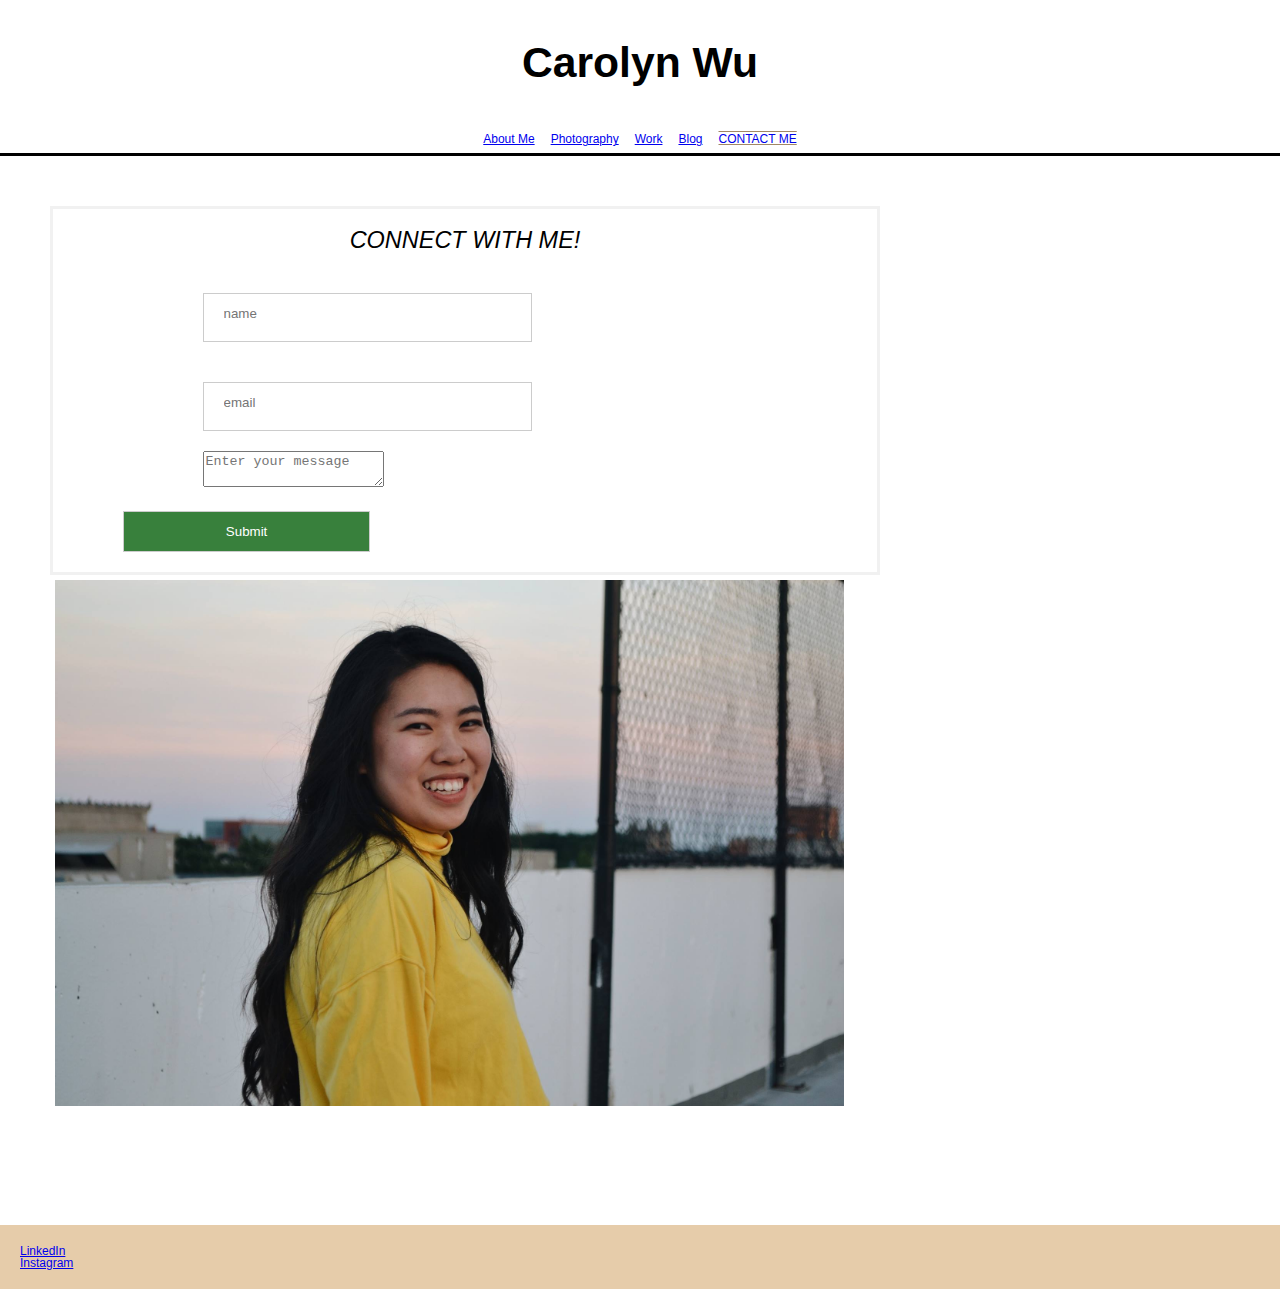
==== contact.html @ 8aa59d3d "Update contact.html" ====
<!DOCTYPE html>
<html lang="en">
  <head>
    <meta charset="UTF-8">
    <meta name="viewport" content="width=device-width, initial-scale=1.0">
    <!-- Link the style sheets and Google font -->
    <link rel="imgs" type="jpg" href="imgs/DSC_0133-2.jpg">
    <link rel="imgs" type="jpg" href="imgs/DSC_1572.jpg">
    <link rel="imgs" type="jpg" href="imgs/DSC_9806.jpg">
    <link rel="imgs" type="jpg" href="imgs/DSC_9812.jpg">
    <link rel="imgs" type="jpg" href="imgs/DSC_9927.jpg">
    <link rel="imgs" type="jpg" href="imgs/DSC_9802.jpg">
    <link rel="imgs" type="jpg" href="imgs/DSC_0304.jpg">
    <link rel="imgs" type="jpg" href="imgs/DSC_0342.jpg">
    <link rel="imgs" type="jpg" href="imgs/DSC_1189.jpg">
    <link rel="imgs" type="jpg" href="imgs/profile.jpg">
    <link rel="stylesheet" type="text/css" href="css/html5reset.css">
    <link rel="stylesheet" type="text/css" href="css/style.css">
	<title>Contact Me</title>
   
  </head>

  <body>
    <header>
      <h1>Carolyn Wu</h1>
      <nav>
        <ul class="nav_links">
          <li class="nav_item"><a href = "index.html">About Me</a></li>
          <li class="nav_item"><a href = "photo.html">Photography</a></li>
          <li class="nav_item"><a href = "work.html">Work</a></li>
          <li class="nav_item"><a href = "https://wucaro.tumblr.com/" target = "_blank">Blog</a></li>
          <li class="nav_item"><a href = "contact.html" class = "active">Contact Me</a></li>
        </ul>
      </nav>
  
    </header>
	<main class = "con">
    <div class = "contact">
      <div class = "form">
        <form action="https://formspree.io/f/meqvqkzr" method="POST">
          <fieldset>
            <legend>Connect with me!</legend>
        
          <div class="cont">
            <label for = "fullname"> </label>
            <input type="text" id = "fullname" placeholder="name" name = "client_name"><br>
        
            <label for = "email"> </label>
            <input type = "email" id = "email" placeholder="email" name = "emal"><br>
        
            <label for = "message"></label>
        
        
            <textarea placeholder="Enter your message" id = "message" name = "msg"></textarea><br>
        
            <input type="submit"></input>    
          </div>
        </fieldset>
        </form>
      </div>
      
      <div class ="im">
        <img src = "imgs/profile.jpg"> 
      </div>
    </div>
    
    </main>
    <footer>
      <ul>
        <li class = "foot"><a href = "https://www.linkedin.com/in/carolyn-wu-561365157/">LinkedIn</a></li>
        <li class = "foot"><a href = "https://www.instagram.com/carrielin10/">Instagram</a></li>
  
      </ul>
        </footer>
    </body>
---- css/style.css ----
h1{
    font-size: 2em;
    text-align: center;
    line-height: 2;
    margin: 20px;
  }

  header{
    background: #fff;
    border-bottom: 3px solid black;
    display: flex;
    flex-direction: column;
    align-items: center;
    flex-basis: auto;
    flex-shrink: 3;
    
  
  }

  .nav_links{
    display: flex;
    flex-direction: row;
    justify-content: center;
    width: 100%;
    list-style-type: none;
    white-space: nowrap;
    flex-shrink: 3;
    font-size: 12px;
    
    
  }
  a.link{
    display: block;
    margin-top: 10px;
    text-align: left;

  }

  .nav_item{

    margin: 8px;
  }

  /* indicate what page user is on */

  .active{
    text-decoration: underline overline #a18765;
    text-transform: uppercase; 
    
  }

  body{
    margin: 0;
    padding: 0;
    font-size: 16pt; 
    font-family: 'Raleway', sans-serif;
    display: flex; 
    flex-direction: column;
    
    
  }

  /* about me flex */


.contain{
  margin: 50px;
  align-items: center;
  flex-wrap: wrap;
  justify-content: center;
  border: 1px black;
}

/* bio text */


p.ex2{
  order: 2; 
  border: 1px black;
  padding: 20px;
  font-size: 14px;
  color: rgb(37, 37, 37);
  

}

/* profile picture */

.profile{
  order: 1; 
  flex-basis: auto;

}


p.ex1{
  border: 3px black;
  padding: 20px;
  font-size: 14px;
  color: rgb(37, 37, 37);
}

  /* photography grid */


.container{
    
    display: grid;
    grid-template-columns: 1fr 1fr;
    grid-template-rows: auto auto auto auto;
    grid-row-gap: 10px;
    grid-column-gap: 10px;
    margin: 10px;
}


/* photography page images */


img{
    width: 95%;
    /*filter: grayscale(0.90);*/
    padding: 5px;
    transition-property:filter;
    transition-duration: 0.25s;
}

img:hover{
    filter: grayscale(0);
    border:2px solid grey;
}

/* form on contact page*/

.con{
  margin: 50px 400px 10px 50px;
  align-items: center;
  flex-wrap: wrap;
  justify-content: center;
}

form {
  border: 3px solid #f1f1f1;
}
*.focus{
  BORDER: 10px red; 
}

legend{ 
  font-size: 110%;
  font-style:italic;
  text-transform: uppercase;
  text-align: center;
  padding: 20px 20px 20px 20px;
}


label{
  display: inline-block;
  margin: 10px; 
  width:15%;

}
input {
  width: 40%;
  padding: 12px 20px 20px 20px;
  margin: 20px 0;
  display: inline-block;
  border: 1px solid #ccc;
  box-sizing: border-box;
}

input[type=submit] {
  background-color: #38803C;
  color: white;
  cursor: pointer;
  width: 30%;
  padding: 12px 20px;
  margin: 20px 20px 20px 70px; 
}

.cont{
  margin: auto;
}

input[type=submit]:hover {
  opacity: 0.8;
}

.message{
  display: inline-block;
  margin: 20px 0;
  width:15%;

}

footer{
    padding: 20px;
    display: flex;
    flex-direction: row;
    text-align: left;
    border-top: black;
    background-color: #e6ccaa;
    font-size: 12px;
    flex-shrink: 0;
    margin-top: 100px;

  }
.foot{
    margin-right: 10px;
    list-style-type: none;
}

@keyframes slidein{
    from{
        left: - 1000px
    }
    to{
        left: 0;
    }
}
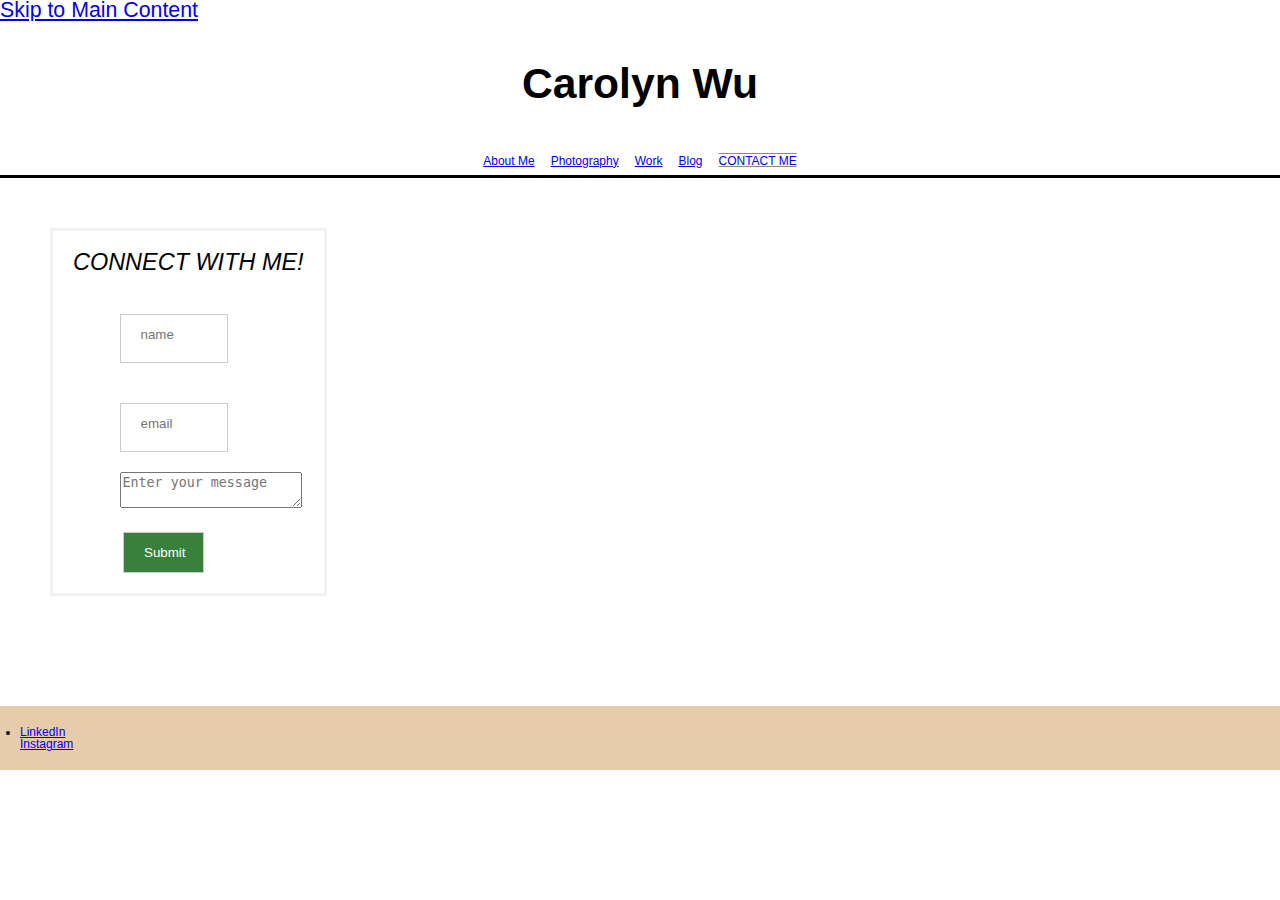
==== commit 9dfee450: "Update contact.html" ====
--- a/contact.html
+++ b/contact.html
@@ -21,6 +21,8 @@
   </head>
 
   <body>
+    
+    <div class="skip"><a href="#main">Skip to Main Content</a></div>
     <header>
       <h1>Carolyn Wu</h1>
       <nav>
@@ -34,9 +36,9 @@
       </nav>
   
     </header>
-	<main class = "con">
+	<main class = "con" id = "main">
     <div class = "contact">
-      <div class = "form">
+      <div class = "forms">
         <form action="https://formspree.io/f/meqvqkzr" method="POST">
           <fieldset>
             <legend>Connect with me!</legend>
@@ -59,15 +61,13 @@
         </form>
       </div>
       
-      <div class ="im">
-        <img src = "imgs/profile.jpg"> 
-      </div>
+      
     </div>
     
     </main>
     <footer>
       <ul>
-        <li class = "foot"><a href = "https://www.linkedin.com/in/carolyn-wu-561365157/">LinkedIn</a></li>
+        <li class = "feet"><a href = "https://www.linkedin.com/in/carolyn-wu-561365157/">LinkedIn</a></li>
         <li class = "foot"><a href = "https://www.instagram.com/carrielin10/">Instagram</a></li>
   
       </ul>
--- a/css/style.css
+++ b/css/style.css
@@ -132,6 +132,11 @@
 }
 
 /* form on contact page*/
+
+.contact{
+  display: inline-block;
+  
+}
 
 .con{
   margin: 50px 400px 10px 50px;
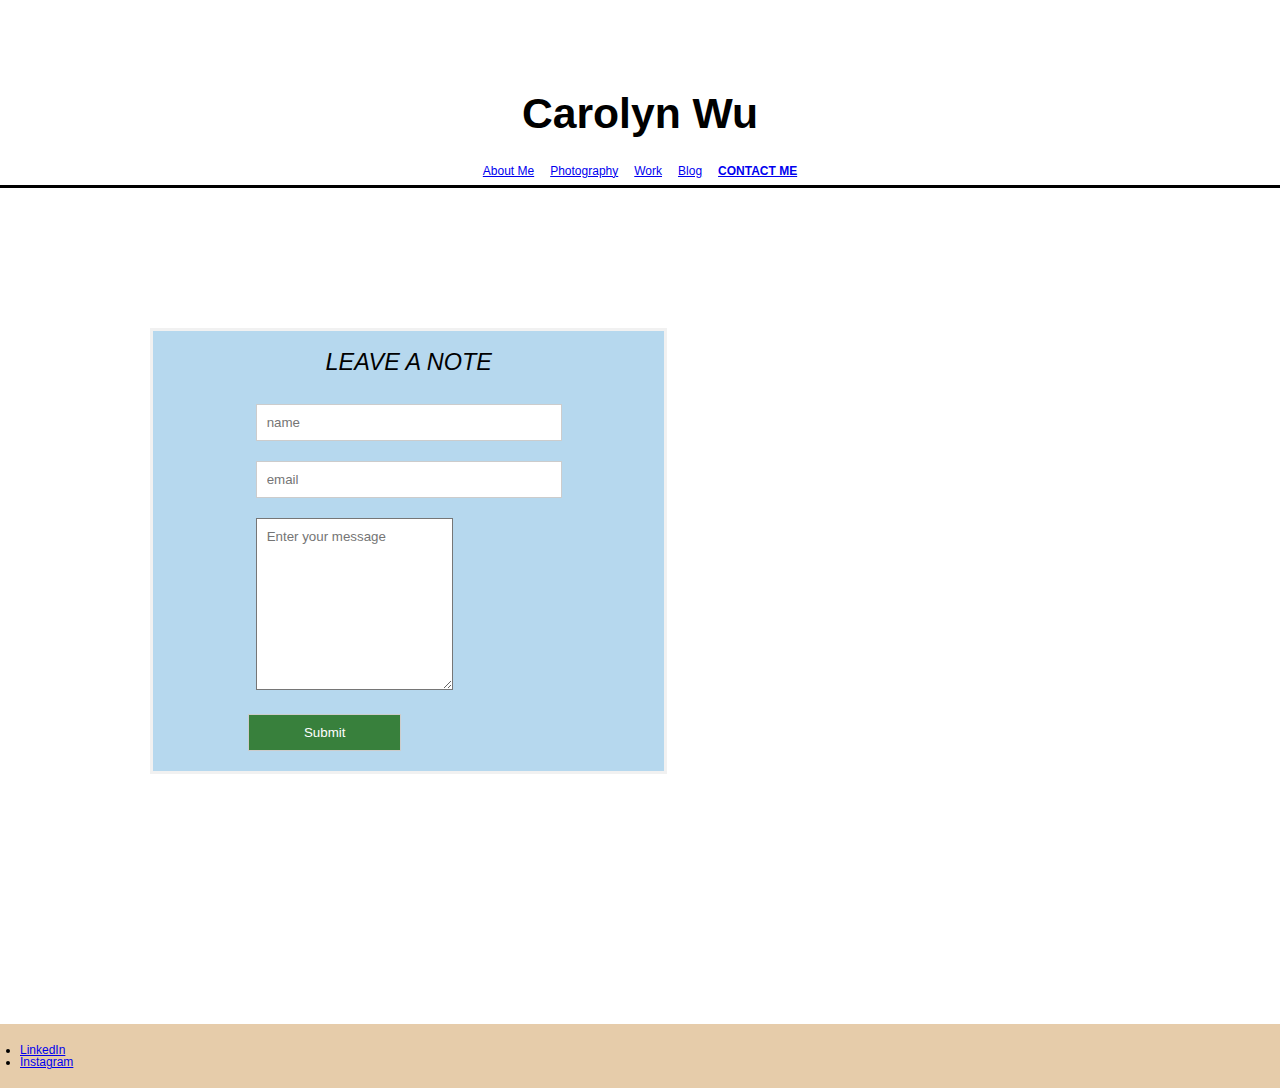
==== commit 314aae77: "Update contact.html" ====
--- a/contact.html
+++ b/contact.html
@@ -14,16 +14,21 @@
     <link rel="imgs" type="jpg" href="imgs/DSC_0342.jpg">
     <link rel="imgs" type="jpg" href="imgs/DSC_1189.jpg">
     <link rel="imgs" type="jpg" href="imgs/profile.jpg">
+    <link rel="imgs" type="jpg" href="imgs/contact_background.jpg">
+    <link rel="imgs" type="jpg" href="imgs/paper1.jpg">
+    <link rel="imgs" type="jpg" href="imgs/paper2.jpg">
     <link rel="stylesheet" type="text/css" href="css/html5reset.css">
     <link rel="stylesheet" type="text/css" href="css/style.css">
+    <link rel="preconnect" href="https://fonts.gstatic.com">
+    <link href="https://fonts.googleapis.com/css2?family=Special+Elite&display=swap" rel="stylesheet">
 	<title>Contact Me</title>
    
   </head>
 
-  <body>
+  <body id = "typewriter"> 
     
     <div class="skip"><a href="#main">Skip to Main Content</a></div>
-    <header>
+    <header id = "about">
       <h1>Carolyn Wu</h1>
       <nav>
         <ul class="nav_links">
@@ -41,7 +46,7 @@
       <div class = "forms">
         <form action="https://formspree.io/f/meqvqkzr" method="POST">
           <fieldset>
-            <legend>Connect with me!</legend>
+            <legend>Leave a Note</legend>
         
           <div class="cont">
             <label for = "fullname"> </label>
@@ -64,12 +69,12 @@
       
     </div>
     
-    </main>
+    </main>    
     <footer>
-      <ul>
-        <li class = "feet"><a href = "https://www.linkedin.com/in/carolyn-wu-561365157/">LinkedIn</a></li>
-        <li class = "foot"><a href = "https://www.instagram.com/carrielin10/">Instagram</a></li>
-  
+      <ul id = "feet">
+        <li id = "foot"><a href = "https://www.linkedin.com/in/carolyn-wu-561365157/">LinkedIn</a></li>
+        <li id = "foot"><a href = "https://www.instagram.com/carrielin10/">Instagram</a></li>
       </ul>
-        </footer>
+      
+    </footer>
     </body>    
--- a/css/style.css
+++ b/css/style.css
@@ -1,227 +1,378 @@
 
 h1{
-    font-size: 2em;
-    text-align: center;
-    line-height: 2;
-    margin: 20px;
-  }
-
-  header{
-    background: #fff;
-    border-bottom: 3px solid black;
-    display: flex;
-    flex-direction: column;
-    align-items: center;
-    flex-basis: auto;
-    flex-shrink: 3;
-    
-  
-  }
-
-  .nav_links{
-    display: flex;
-    flex-direction: row;
-    justify-content: center;
-    width: 100%;
-    list-style-type: none;
-    white-space: nowrap;
-    flex-shrink: 3;
-    font-size: 12px;
-    
-    
-  }
-  a.link{
-    display: block;
-    margin-top: 10px;
-    text-align: left;
-
-  }
-
-  .nav_item{
-
-    margin: 8px;
-  }
-
-  /* indicate what page user is on */
-
-  .active{
-    text-decoration: underline overline #a18765;
-    text-transform: uppercase; 
-    
-  }
-
-  body{
-    margin: 0;
-    padding: 0;
-    font-size: 16pt; 
-    font-family: 'Raleway', sans-serif;
-    display: flex; 
-    flex-direction: column;
-    
-    
-  }
-
-  /* about me flex */
+
+  font-size: 2em;
+  text-align: center;
+  line-height: 2;
+  margin-top: 10px;
+}
+
+header{
+  background: #fff;
+  border-bottom: 3px solid black;
+  display: flex;
+  flex-direction: column;
+  align-items: center;
+  flex-basis: auto;
+  flex-shrink: 3;
+  
+
+}
+
+/* skip to main content */
+
+.skip a{
+  background: white;
+  left: 0;
+  padding: 7px;
+  -webkit-transition: top 1s ease-out;
+  transition: top 1s ease-out;
+  z-index: 1;
+  position: relative;
+  top: -50px;
+  /*Your code here*/
+}
+.skip a:focus{
+  position: relative;
+  top: 10px;
+}
+
+.nav_links{
+  display: flex;
+  flex-direction: row;
+  justify-content: center;
+  width: 100%;
+  list-style-type: none;
+  white-space: nowrap;
+  flex-shrink: 3;
+  font-size: 12px;
+  
+  
+}
+a.link{
+  display: block;
+  margin-top: 10px;
+  text-align: left;
+
+}
+
+.nav_item{
+
+  margin: 8px;
+}
+
+/* indicate what page user is on */
+
+.active{
+  font-weight: bold; 
+  text-transform: uppercase; 
+  
+}
+
+body{
+  margin: 0;
+  padding: 0;
+  font-size: 16pt; 
+  font-family: 'Raleway', sans-serif;
+  display: flex; 
+  flex-direction: column;
+  
+  
+}
+
+/* about me flex */
 
 
 .contain{
-  margin: 50px;
-  align-items: center;
-  flex-wrap: wrap;
-  justify-content: center;
-  border: 1px black;
+margin: 30px;
+align-items: center;
+flex-wrap: wrap;
+justify-content: center;
+border: 1px black;
+
 }
 
 /* bio text */
 
 
-p.ex2{
-  order: 2; 
-  border: 1px black;
+.ex2{
+order: 2; 
+margin: auto;
+font-size: 14px;
+color: rgb(37, 37, 37);
+width: 100%;
+padding: 10px 10px 10px 10px;
+
+
+}
+
+/* profile picture */
+
+.profile{
+order: 1; 
+flex-basis: auto;
+margin: 10px 40px 40px 5px;
+width: 100%;
+height: 100%
+
+}
+
+
+p.ex1{
+padding: 20px;
+font-size: 14px;
+color: rgb(37, 37, 37);
+}
+
+/* photography grid */
+
+
+.container{
+  
+  display: grid;
+  grid-template-columns: 1fr;
+  grid-template-rows: auto auto auto auto auto auto auto auto auto;
+  grid-row-gap: 10px;
+  grid-column-gap: 10px;
+  margin: 10px;
+}
+
+
+/* photography page images */
+
+
+img{
+  width: 95%;
+  /*filter: grayscale(0.90);*/
+  padding: 5px;
+  transition-property:filter;
+  transition-duration: 0.25s;
+}
+
+img:hover{
+  filter: grayscale(0);
+  border:2px solid grey;
+}
+
+
+/* work.html*/
+
+#title{
+  margin-top: 50px;
+  margin-bottom: 20px;
+  margin-left: 15px;
+  font-weight: bold;
+  text-align: center;
+
+}
+.cheps_pic{
+  width: 90%;
+  margin-left: 20px;
+}
+.cheps_pic2{
+  margin-left: 1px;
+}
+
+#cheps_description{
+  width: 70%;
+
+  background-color: #ffe2bd;
+  margin: 40px;
   padding: 20px;
   font-size: 14px;
-  color: rgb(37, 37, 37);
-  
-
-}
-
-/* profile picture */
-
+}
+
+/* form on contact page*/
+
+.contact{
+display: inline-block;
+
+}
+
+.con{
+margin: 50px 400px 10px 50px;
+align-items: center;
+flex-wrap: wrap;
+justify-content: center;
+}
+
+form {
+border: 3px solid #f1f1f1;
+width: 500%;
+margin: 10px 10px 10px 0px;
+background-color: rgb(182, 216, 238);
+}
+*.focus{
+BORDER: 10px red; 
+}
+
+legend{ 
+font-size: 110%;
+font-style:italic;
+text-transform: uppercase;
+text-align: center;
+padding: 20px 20px 20px 20px;
+}
+
+
+label{
+display: inline-block;
+margin: 10px; 
+width:15%;
+
+}
+input {
+width: 60%;
+padding: 10px;
+margin: 10px 0;
+display: inline-block;
+border: 1px solid #ccc;
+box-sizing: border-box;
+}
+
+input[type=submit] {
+background-color: #38803C;
+color: white;
+cursor: pointer;
+width: 40%;
+padding: 10px 20px;
+margin: 20px 20px 20px 60px; 
+}
+
+.cont{
+margin: auto;
+}
+
+
+
+input[type=submit]:hover {
+opacity: 0.8;
+}
+
+textarea{
+  -webkit-writing-mode: horizontal-tb !important;
+  text-rendering: auto;
+  color: -internal-light-dark(black, white);
+  letter-spacing: normal;
+  word-spacing: normal;
+  text-transform: none;
+  text-indent: 0px;
+  text-shadow: none;
+  display: inline-block;
+  text-align: start;
+  appearance: auto;
+  background-color: -internal-light-dark(rgb(255, 255, 255), rgb(59, 59, 59));
+  -webkit-rtl-ordering: logical;
+  flex-direction: column;
+  resize: auto;
+  cursor: text;
+  white-space: pre-wrap;
+  overflow-wrap: break-word;
+  column-count: initial !important;
+  margin-top: 10px;
+  font: 400 13.3333px Arial;
+  border-width: 1px;
+  border-style: solid;
+  border-color: -internal-light-dark(rgb(118, 118, 118), rgb(133, 133, 133));
+  border-image: initial;
+  padding: 10px;
+  height: 150px;
+
+}
+
+footer{
+  padding: 20px;
+  display: flex;
+  flex-direction: row;
+  text-align: left;
+  border-top: black;
+  background-color: #e6ccaa;
+  font-size: 12px;
+  flex-shrink: 0;
+  margin-top: 100px;
+
+}
+.foot{
+  margin-right: 10px;
+  list-style-type: none;
+}
+
+.feet{
+  margin-right: 10px;
+  list-style-type: none;
+}
+
+.im{
+width: 30%;
+display:inline-block;
+
+}
+
+.forms{
+display: inline-block;
+width: 30%; 
+}
+
+@media all and (min-width: 750px){
+  
+ /* header*/
+ 
+ h1{
+   margin-top: 50px;
+ }
+/* profile pic*/
 .profile{
-  order: 1; 
-  flex-basis: auto;
-
-}
-
-
-p.ex1{
-  border: 3px black;
+  width: 80%;
+  margin: 10px 10px 10px 50px;
+}
+
+.contain{
+ margin: 50px;
+}
+/* bio text*/
+
+.ex2{
+  width: 80%;
+  margin-bottom: 25px;
+  
+  }
+
+/* work text*/
+#cheps_description{
+  width: 70%;
+
+  background-color: #ffe2bd;
+  margin-left: 80px;
   padding: 20px;
-  font-size: 14px;
-  color: rgb(37, 37, 37);
-}
-
-  /* photography grid */
-
+  font-size: 18px;
+}
+.cheps_pic2{
+  margin-left: 10px;
+}
+footer{
+  margin-top: 160px;
+}
 
 .container{
-    
-    display: grid;
-    grid-template-columns: 1fr 1fr;
-    grid-template-rows: auto auto auto auto;
-    grid-row-gap: 10px;
-    grid-column-gap: 10px;
-    margin: 10px;
-}
-
-
-/* photography page images */
-
-
-img{
-    width: 95%;
-    /*filter: grayscale(0.90);*/
-    padding: 5px;
-    transition-property:filter;
-    transition-duration: 0.25s;
-}
-
-img:hover{
-    filter: grayscale(0);
-    border:2px solid grey;
-}
-
-/* form on contact page*/
-
-.contact{
-  display: inline-block;
-  
-}
-
-.con{
-  margin: 50px 400px 10px 50px;
-  align-items: center;
-  flex-wrap: wrap;
-  justify-content: center;
-}
-
-form {
-  border: 3px solid #f1f1f1;
-}
-*.focus{
-  BORDER: 10px red; 
-}
-
-legend{ 
-  font-size: 110%;
-  font-style:italic;
-  text-transform: uppercase;
-  text-align: center;
-  padding: 20px 20px 20px 20px;
-}
-
-
-label{
-  display: inline-block;
-  margin: 10px; 
-  width:15%;
-
-}
-input {
-  width: 40%;
-  padding: 12px 20px 20px 20px;
-  margin: 20px 0;
-  display: inline-block;
-  border: 1px solid #ccc;
-  box-sizing: border-box;
+  
+  display: grid;
+  grid-template-columns: 1fr 1fr;
+  grid-template-rows: auto auto auto auto;
+  grid-row-gap: 10px;
+  grid-column-gap: 10px;
+  margin: 10px;
+}
+
+.forms{
+  margin-left: 100px;
+  margin-bottom: 70px;
+  margin-top: 80px;
 }
 
 input[type=submit] {
-  background-color: #38803C;
-  color: white;
-  cursor: pointer;
+  margin: 20px 20px 20px 95px; 
   width: 30%;
-  padding: 12px 20px;
-  margin: 20px 20px 20px 70px; 
-}
-
-.cont{
-  margin: auto;
-}
-
-input[type=submit]:hover {
-  opacity: 0.8;
-}
-
-.message{
-  display: inline-block;
-  margin: 20px 0;
-  width:15%;
-
-}
-
-footer{
-    padding: 20px;
-    display: flex;
-    flex-direction: row;
-    text-align: left;
-    border-top: black;
-    background-color: #e6ccaa;
-    font-size: 12px;
-    flex-shrink: 0;
-    margin-top: 100px;
-
   }
-.foot{
-    margin-right: 10px;
-    list-style-type: none;
-}
-
-@keyframes slidein{
-    from{
-        left: - 1000px
-    }
-    to{
-        left: 0;
-    }
-}
+
+
+}
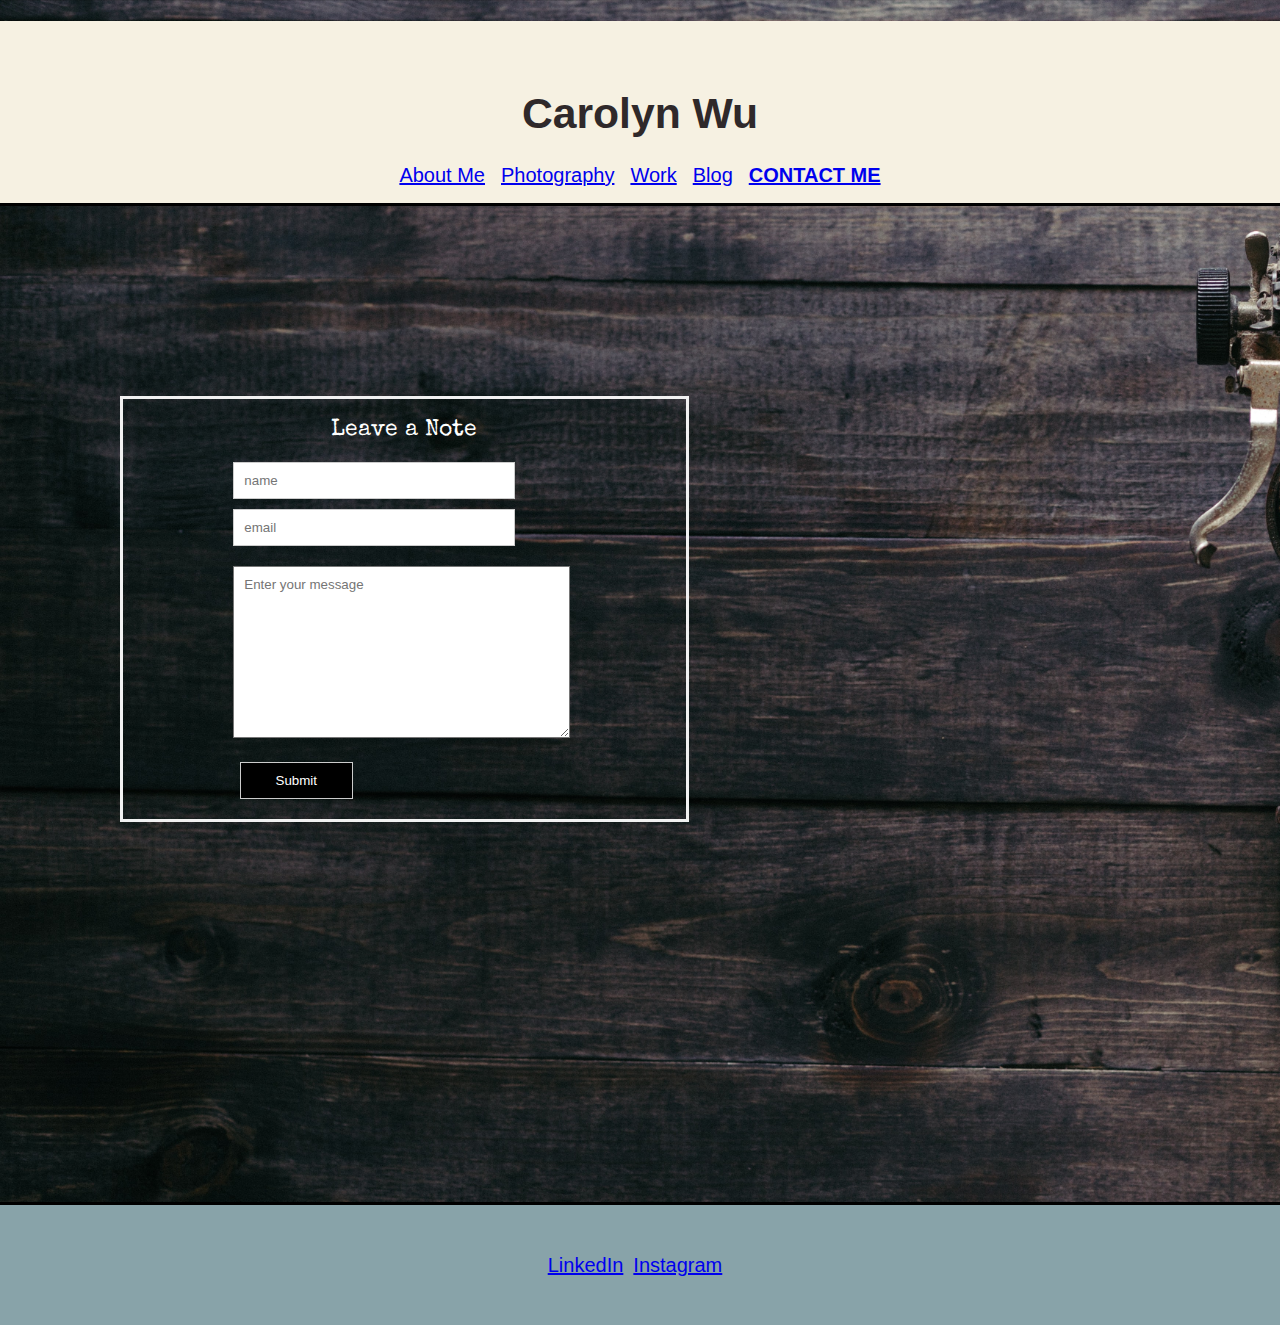
==== commit 18a95912: "Update contact.html" ====
--- a/contact.html
+++ b/contact.html
@@ -24,6 +24,15 @@
 	<title>Contact Me</title>
    
   </head>
+	<!-- Global site tag (gtag.js) - Google Analytics -->
+<script async src="https://www.googletagmanager.com/gtag/js?id=G-H2JLWMB09L"></script>
+<script>
+  window.dataLayer = window.dataLayer || [];
+  function gtag(){dataLayer.push(arguments);}
+  gtag('js', new Date());
+
+  gtag('config', 'G-H2JLWMB09L');
+</script>
 
   <body id = "typewriter"> 
     
--- a/css/style.css
+++ b/css/style.css
@@ -5,6 +5,10 @@
   text-align: center;
   line-height: 2;
   margin-top: 10px;
+  color: #2f292a; 
+}
+main{
+  max-width: 100%;
 }
 
 header{
@@ -15,8 +19,11 @@
   align-items: center;
   flex-basis: auto;
   flex-shrink: 3;
-  
-
+
+}
+#headers{
+  background-color: #efcaca; 
+  
 }
 
 /* skip to main content */
@@ -46,18 +53,20 @@
   white-space: nowrap;
   flex-shrink: 3;
   font-size: 12px;
-  
+  margin-bottom: 10px; 
+   
   
 }
 a.link{
   display: block;
   margin-top: 10px;
   text-align: left;
-
+  text-decoration: none; 
 }
 
 .nav_item{
-
+  
+  text-decoration: none; 
   margin: 8px;
 }
 
@@ -78,9 +87,15 @@
   flex-direction: column;
   
   
+  
 }
 
 /* about me flex */
+
+#about{
+  background-color: #f6f1e2; 
+  
+}
 
 
 .contain{
@@ -97,11 +112,17 @@
 
 .ex2{
 order: 2; 
-margin: auto;
-font-size: 14px;
-color: rgb(37, 37, 37);
-width: 100%;
+margin-right: auto;
+margin-left: auto;
+font-size: 20px;
+
+color: #2f292a; 
+opacity: 0.9; 
+border-style: ridge;   
+font-family: Arial, Helvetica, sans-serif; 
+width: 80%;
 padding: 10px 10px 10px 10px;
+text-align: center; 
 
 
 }
@@ -115,6 +136,7 @@
 width: 100%;
 height: 100%
 
+
 }
 
 
@@ -140,19 +162,66 @@
 
 /* photography page images */
 
+#phototitle{
+  margin-top: 50px;
+  margin-bottom: 20px;
+  margin-left: 15px;
+  font-weight: bold;
+  text-align: center;
+  font-size: 30px; 
+
+}
+#subtitle{
+  margin-top: 20px;
+  margin-bottom: 20px;
+  margin-left: 15px;
+  font-size: 12px; 
+  text-align: center;
+}
+
+.caption{
+  position: relative;
+  text-align: center;
+  color:black;
+}
 
 img{
+  position: relative; 
   width: 95%;
   /*filter: grayscale(0.90);*/
   padding: 5px;
   transition-property:filter;
   transition-duration: 0.25s;
-}
-
-img:hover{
+  
+}
+
+img:hover {
   filter: grayscale(0);
+  opacity: 0.4;
   border:2px solid grey;
-}
+
+
+}
+.caption:hover{
+  cursor: pointer;
+ }
+ 
+ .caption:hover div{
+  visibility: visible;
+  opacity: 0.7; 
+ }
+
+.centered{
+  visibility: hidden;
+  opacity: 0;
+  position: absolute;
+  top: 50%;
+  left: 50%;
+  transform: translate(-50%, -50%);
+  padding: 10px; 
+  border: solid black; 
+}
+
 
 
 /* work.html*/
@@ -166,31 +235,86 @@
 
 }
 .cheps_pic{
-  width: 90%;
-  margin-left: 20px;
-}
-.cheps_pic2{
-  margin-left: 1px;
+  display: block;
+  margin-left: auto;
+  margin-right: auto;
+  width: 40%;
+  height: 40%; 
+}
+.bluelab_pic{
+  display: block;
+  margin-left: auto;
+  margin-right: auto;
+  width: 40%;
+  height: 40%; 
+}
+.yang_pic{
+  display: block;
+  margin-left: auto;
+  margin-right: auto;
+  width: 40%;
+  height: 40%; 
 }
 
 #cheps_description{
   width: 70%;
-
-  background-color: #ffe2bd;
   margin: 40px;
   padding: 20px;
   font-size: 14px;
 }
+#bluelab_description{
+  width: 70%;
+  margin: 40px;
+  padding: 20px;
+  font-size: 14px;
+}
+#yang_description{
+  width: 70%;
+  margin: 40px;
+  padding: 20px;
+  font-size: 14px;
+}
+
+
+/* styling contact page*/
+
+#typewriter{
+  background-image: url("../imgs/contact_background.jpg");
+  
+  background-size: cover ;
+  background-position: left;
+
+}
 
 /* form on contact page*/
+@keyframes bounceIn {
+  0% {
+    transform: scale(0.1);
+    opacity: 0;
+  }
+  60% {
+    transform: scale(1.2);
+    opacity: 1;
+  }
+  100% {
+    transform: scale(1);
+  }
+}
+.contact{
+  animation: bounceIn 0.5s;
+}
 
 .contact{
 display: inline-block;
 
+
 }
 
 .con{
-margin: 50px 400px 10px 50px;
+margin-right: 10px;
+margin-left: 20px;
+margin-top: 100px;
+margin-bottom: 100px; 
 align-items: center;
 flex-wrap: wrap;
 justify-content: center;
@@ -200,7 +324,8 @@
 border: 3px solid #f1f1f1;
 width: 500%;
 margin: 10px 10px 10px 0px;
-background-color: rgb(182, 216, 238);
+background-image: url("../imgs/paper2.jpg"); 
+background-size: cover; 
 }
 *.focus{
 BORDER: 10px red; 
@@ -208,8 +333,8 @@
 
 legend{ 
 font-size: 110%;
-font-style:italic;
-text-transform: uppercase;
+color: white; 
+font-family: 'Special Elite', cursive;
 text-align: center;
 padding: 20px 20px 20px 20px;
 }
@@ -222,21 +347,26 @@
 
 }
 input {
-width: 60%;
+width: 50%;
 padding: 10px;
-margin: 10px 0;
+margin-right: auto;
+margin-left: auto; 
+margin-bottom: 10px; 
 display: inline-block;
 border: 1px solid #ccc;
 box-sizing: border-box;
 }
 
 input[type=submit] {
-background-color: #38803C;
+display: block; 
+background-color: black; 
 color: white;
 cursor: pointer;
-width: 40%;
+width: 50%;
 padding: 10px 20px;
-margin: 20px 20px 20px 60px; 
+margin-right: auto;
+margin-left: auto;
+margin-top: 10px; 
 }
 
 .cont{
@@ -277,30 +407,37 @@
   border-image: initial;
   padding: 10px;
   height: 150px;
+  margin-right: 5px; 
+  
 
 }
 
 footer{
   padding: 20px;
+  border-top: solid black;
+  background-color: #88a3a9;
+  font-size: 12px;
+
+  margin-top: 100px;
+  position: relative; 
+  
+
+}
+#feet{
   display: flex;
+ 
   flex-direction: row;
-  text-align: left;
-  border-top: black;
-  background-color: #e6ccaa;
-  font-size: 12px;
-  flex-shrink: 0;
-  margin-top: 100px;
-
-}
-.foot{
+  text-align: center;
+  justify-content: center;  
+
+
+}
+
+#foot{
   margin-right: 10px;
   list-style-type: none;
-}
-
-.feet{
-  margin-right: 10px;
-  list-style-type: none;
-}
+ }
+
 
 .im{
 width: 30%;
@@ -320,6 +457,11 @@
  h1{
    margin-top: 50px;
  }
+
+.nav_links{
+  font-size: 18px;
+}
+
 /* profile pic*/
 .profile{
   width: 80%;
@@ -338,19 +480,64 @@
   }
 
 /* work text*/
+.cheps_pic{
+  margin-top: 40px;
+  margin-left: 40px;
+  float: left; 
+  width: 20%; 
+  height: 15%;  
+}
+.bluelab_pic{
+  margin-top: 100px;
+  margin-left: 40px;
+  float: left; 
+  width: 20%; 
+  height: 15%;  
+}
+.yang_pic{
+  margin-top: 120px;
+  margin-left: 40px;
+  float: left; 
+  width: 20%; 
+  height: 15%;  
+}
+
 #cheps_description{
-  width: 70%;
-
-  background-color: #ffe2bd;
-  margin-left: 80px;
+  width: 55%;
+  float: right; 
+  margin-left: 40px;
+  margin-right: 40px;
+  padding: 20px;
+  font-size: 18px;
+}
+#bluelab_description{
+  width: 55%;
+  float: right; 
+  margin-left: 40px;
+  margin-right: 40px;
+  padding: 20px;
+  font-size: 18px;
+}
+#yang_description{
+  width: 55%;
+  float: right; 
+  margin-left: 40px;
+  margin-right: 40px;
   padding: 20px;
   font-size: 18px;
 }
 .cheps_pic2{
   margin-left: 10px;
 }
+#foot{
+
+  font-size: 20px;
+}
 footer{
-  margin-top: 160px;
+  margin-top: 200px;
+  
+  padding: 50px; 
+  
 }
 
 .container{
@@ -362,7 +549,6 @@
   grid-column-gap: 10px;
   margin: 10px;
 }
-
 .forms{
   margin-left: 100px;
   margin-bottom: 70px;
@@ -374,5 +560,161 @@
   width: 30%;
   }
 
-
-}
+textarea{
+  width: 56%; 
+}
+
+}
+@media all and (min-width: 1025px){
+
+.nav_links{
+  font-size: 20px; 
+}
+  
+
+/*about me*/
+
+/*background*/
+
+
+
+/* profile pic*/
+
+.profile{
+  display: block;
+  margin-right: auto;
+  margin-left: auto;
+  margin-top: 40px; 
+  width: 50%; 
+}
+  
+.ex2{
+
+    display: block;
+    margin-right: auto;
+    margin-left: auto;
+    width: 50%; 
+    margin-top: 50px; 
+  
+}
+/* work page*/
+
+#title{
+  margin-top: 100px; 
+}
+.total{
+  display: grid; 
+  grid-template-columns: 1fr 1fr 1fr 1fr;
+  grid-template-rows: auto auto auto;
+  grid-row-gap: 10px;
+  grid-column-gap: 10px;
+  margin: 50px;
+
+}
+
+.cheps_pic{
+  grid-column-start: 1;
+  grid-column-end: 2;
+  grid-row-start: 1;
+  grid-row-end: 2;
+  width: 40%;
+  height: 60%; 
+  margin-left: 100px; 
+  margin-top: 50px; 
+  margin-bottom: 0px;
+}
+.bluelab_pic{
+  grid-column-start: 1;
+  grid-column-end: 2;
+  grid-row-start: 2;
+  grid-row-end: 3;
+  width: 50%;
+  height: 60%; 
+  margin-top: 50px; 
+  margin-left: 100px; 
+}
+.yang_pic{
+  display: grid; 
+  grid-column-start: 1;
+  grid-column-end: 2;
+  grid-row-start: 2;
+  grid-row-end: 4;
+  width: 60%;
+  height: 30%;
+  
+  margin-top: 60px; 
+  margin-left: 100px; 
+
+}
+#cheps_description{
+
+  grid-column-start: 2;
+  grid-column-end: 5;
+  grid-row-start: 1;
+  grid-row-end: 2;
+  padding: 20px;
+  font-size: 18px;
+  width: auto;
+  height: auto; 
+  
+  border: solid black; 
+}
+#bluelab_description{
+  padding: 20px;
+  font-size: 18px;
+  grid-column-start: 2;
+  grid-column-end: 5;
+  grid-row-start: 2;
+  grid-row-end: 3;
+  width: auto;
+  height: auto; 
+  
+  border: solid black; 
+}
+#yang_description{
+
+  padding: 20px;
+  font-size: 18px;
+  grid-column-start: 2;
+  grid-column-end: 5;
+  grid-row-start: 3;
+  grid-row-end: 4;
+  width: auto;
+  height: auto; 
+  
+  border: solid black; 
+}
+
+/* contact page*/
+.contact{
+  float: left; 
+  margin-left: auto;
+  margin-right: auto;
+  width: 30%; 
+
+}
+
+input[type=submit] {
+  width: 20%;
+  margin-left: 117px; 
+  }
+
+#foot{
+
+  font-size: 20px;
+}
+
+footer{
+  padding: 50px; 
+  margin-top: 200px;
+}
+
+
+
+}
+
+@media screen and ( prefers-reduced-motion: reduced){
+  .contact{
+    animation: dissolve; 
+  }
+}
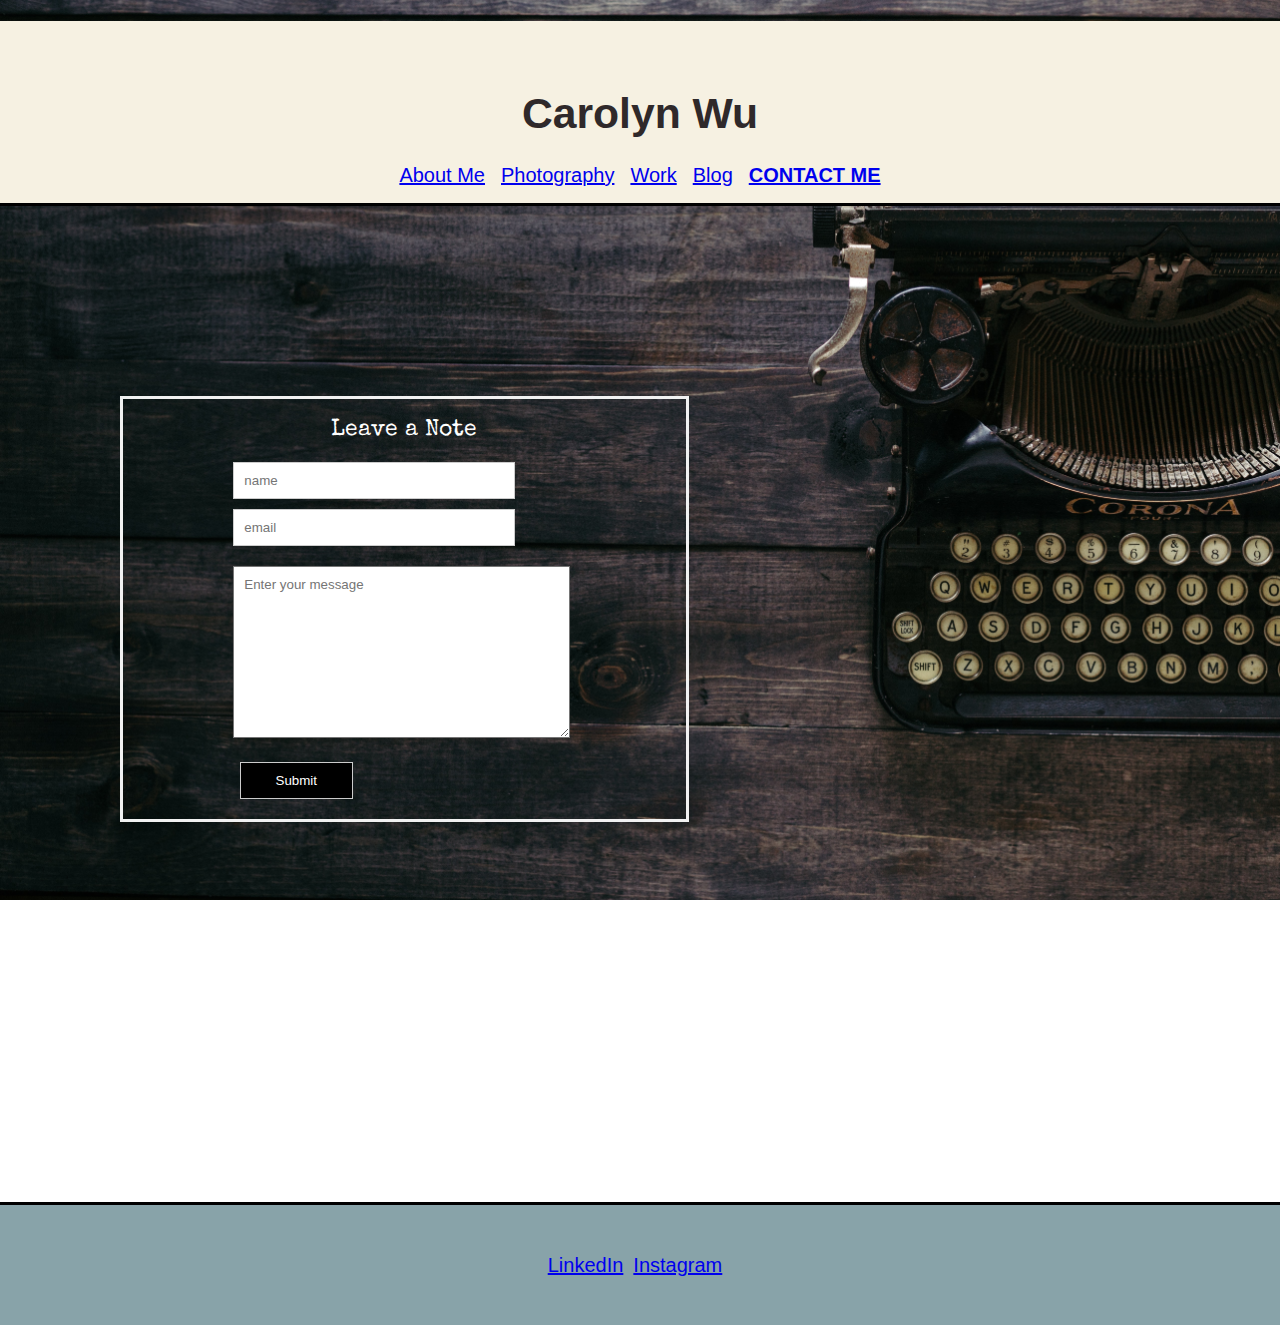
==== commit c233730a: "Update contact.html" ====
--- a/contact.html
+++ b/contact.html
@@ -22,9 +22,7 @@
     <link rel="preconnect" href="https://fonts.gstatic.com">
     <link href="https://fonts.googleapis.com/css2?family=Special+Elite&display=swap" rel="stylesheet">
 	<title>Contact Me</title>
-   
-  </head>
-	<!-- Global site tag (gtag.js) - Google Analytics -->
+   <!-- Global site tag (gtag.js) - Google Analytics -->
 <script async src="https://www.googletagmanager.com/gtag/js?id=G-H2JLWMB09L"></script>
 <script>
   window.dataLayer = window.dataLayer || [];
@@ -33,6 +31,8 @@
 
   gtag('config', 'G-H2JLWMB09L');
 </script>
+  </head>
+	
 
   <body id = "typewriter"> 
     
--- a/css/style.css
+++ b/css/style.css
@@ -283,6 +283,10 @@
   
   background-size: cover ;
   background-position: left;
+  /* Create the parallax scrolling effect */
+  background-attachment: fixed;
+  background-repeat: no-repeat;
+  
 
 }
 
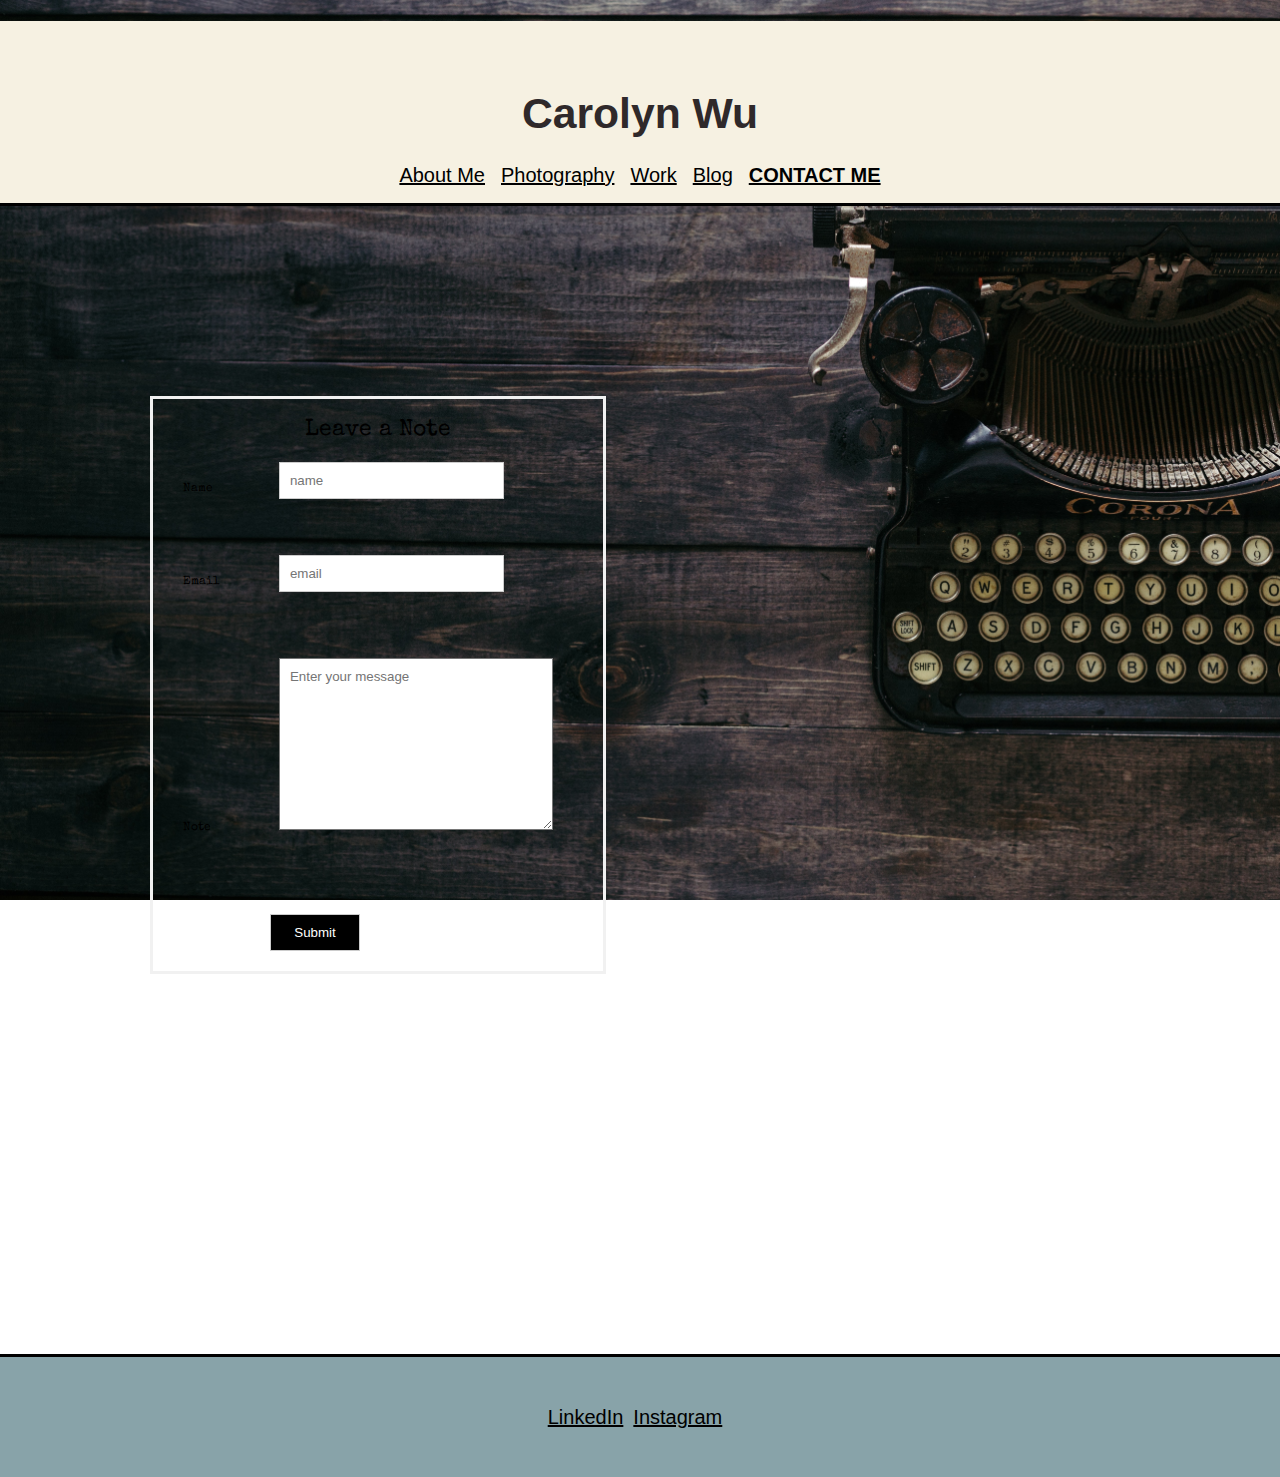
==== commit 58077e87: "Update contact.html" ====
--- a/contact.html
+++ b/contact.html
@@ -58,13 +58,13 @@
             <legend>Leave a Note</legend>
         
           <div class="cont">
-            <label for = "fullname"> </label>
+            <label for = "fullname"> Name </label>
             <input type="text" id = "fullname" placeholder="name" name = "client_name"><br>
         
-            <label for = "email"> </label>
+            <label for = "email"> Email</label>
             <input type = "email" id = "email" placeholder="email" name = "emal"><br>
         
-            <label for = "message"></label>
+            <label for = "message">Note</label>
         
         
             <textarea placeholder="Enter your message" id = "message" name = "msg"></textarea><br>
--- a/css/style.css
+++ b/css/style.css
@@ -62,6 +62,18 @@
   margin-top: 10px;
   text-align: left;
   text-decoration: none; 
+  
+}
+a:link{
+  color: black;
+}
+
+a:hover {
+  color: blue;
+}
+
+a:visited{
+  color: black; 
 }
 
 .nav_item{
@@ -291,22 +303,6 @@
 }
 
 /* form on contact page*/
-@keyframes bounceIn {
-  0% {
-    transform: scale(0.1);
-    opacity: 0;
-  }
-  60% {
-    transform: scale(1.2);
-    opacity: 1;
-  }
-  100% {
-    transform: scale(1);
-  }
-}
-.contact{
-  animation: bounceIn 0.5s;
-}
 
 .contact{
 display: inline-block;
@@ -326,7 +322,7 @@
 
 form {
 border: 3px solid #f1f1f1;
-width: 500%;
+width: 400%;
 margin: 10px 10px 10px 0px;
 background-image: url("../imgs/paper2.jpg"); 
 background-size: cover; 
@@ -337,7 +333,7 @@
 
 legend{ 
 font-size: 110%;
-color: white; 
+color:black; 
 font-family: 'Special Elite', cursive;
 text-align: center;
 padding: 20px 20px 20px 20px;
@@ -346,10 +342,15 @@
 
 label{
 display: inline-block;
-margin: 10px; 
-width:15%;
-
-}
+margin-left: 30px; 
+margin-bottom: 60px; 
+margin-top: 10px; 
+width: 20%;
+font-size: 12px; 
+font-family: 'Special Elite', cursive;
+}
+
+
 input {
 width: 50%;
 padding: 10px;
@@ -366,7 +367,7 @@
 background-color: black; 
 color: white;
 cursor: pointer;
-width: 50%;
+width: 38%;
 padding: 10px 20px;
 margin-right: auto;
 margin-left: auto;
@@ -421,12 +422,13 @@
   border-top: solid black;
   background-color: #88a3a9;
   font-size: 12px;
-
+  color: white; 
   margin-top: 100px;
   position: relative; 
   
 
 }
+
 #feet{
   display: flex;
  
@@ -466,7 +468,8 @@
   font-size: 18px;
 }
 
-/* profile pic*/
+/* profile pic flip card*/
+
 .profile{
   width: 80%;
   margin: 10px 10px 10px 50px;
@@ -485,21 +488,22 @@
 
 /* work text*/
 .cheps_pic{
-  margin-top: 40px;
+  margin-top: 60px;
+  margin-left: 40px;
+  margin-bottom: 100px; 
+  float: left; 
+  width: 20%; 
+  height: 15%;  
+}
+.bluelab_pic{
+  margin-top: 80px;
   margin-left: 40px;
   float: left; 
   width: 20%; 
   height: 15%;  
 }
-.bluelab_pic{
-  margin-top: 100px;
-  margin-left: 40px;
-  float: left; 
-  width: 20%; 
-  height: 15%;  
-}
 .yang_pic{
-  margin-top: 120px;
+  margin-top: 160px;
   margin-left: 40px;
   float: left; 
   width: 20%; 
@@ -543,6 +547,24 @@
   padding: 50px; 
   
 }
+/*contact form animation*/ 
+@keyframes bounceIn {
+  0% {
+    transform: scale(0.1);
+    opacity: 0;
+  }
+  60% {
+    transform: scale(1.2);
+    opacity: 1;
+  }
+  100% {
+    transform: scale(1);
+  }
+}
+.contact{
+  animation: bounceIn 0.5s;
+}
+
 
 .container{
   
@@ -554,7 +576,7 @@
   margin: 10px;
 }
 .forms{
-  margin-left: 100px;
+  margin-left: 130px;
   margin-bottom: 70px;
   margin-top: 80px;
 }
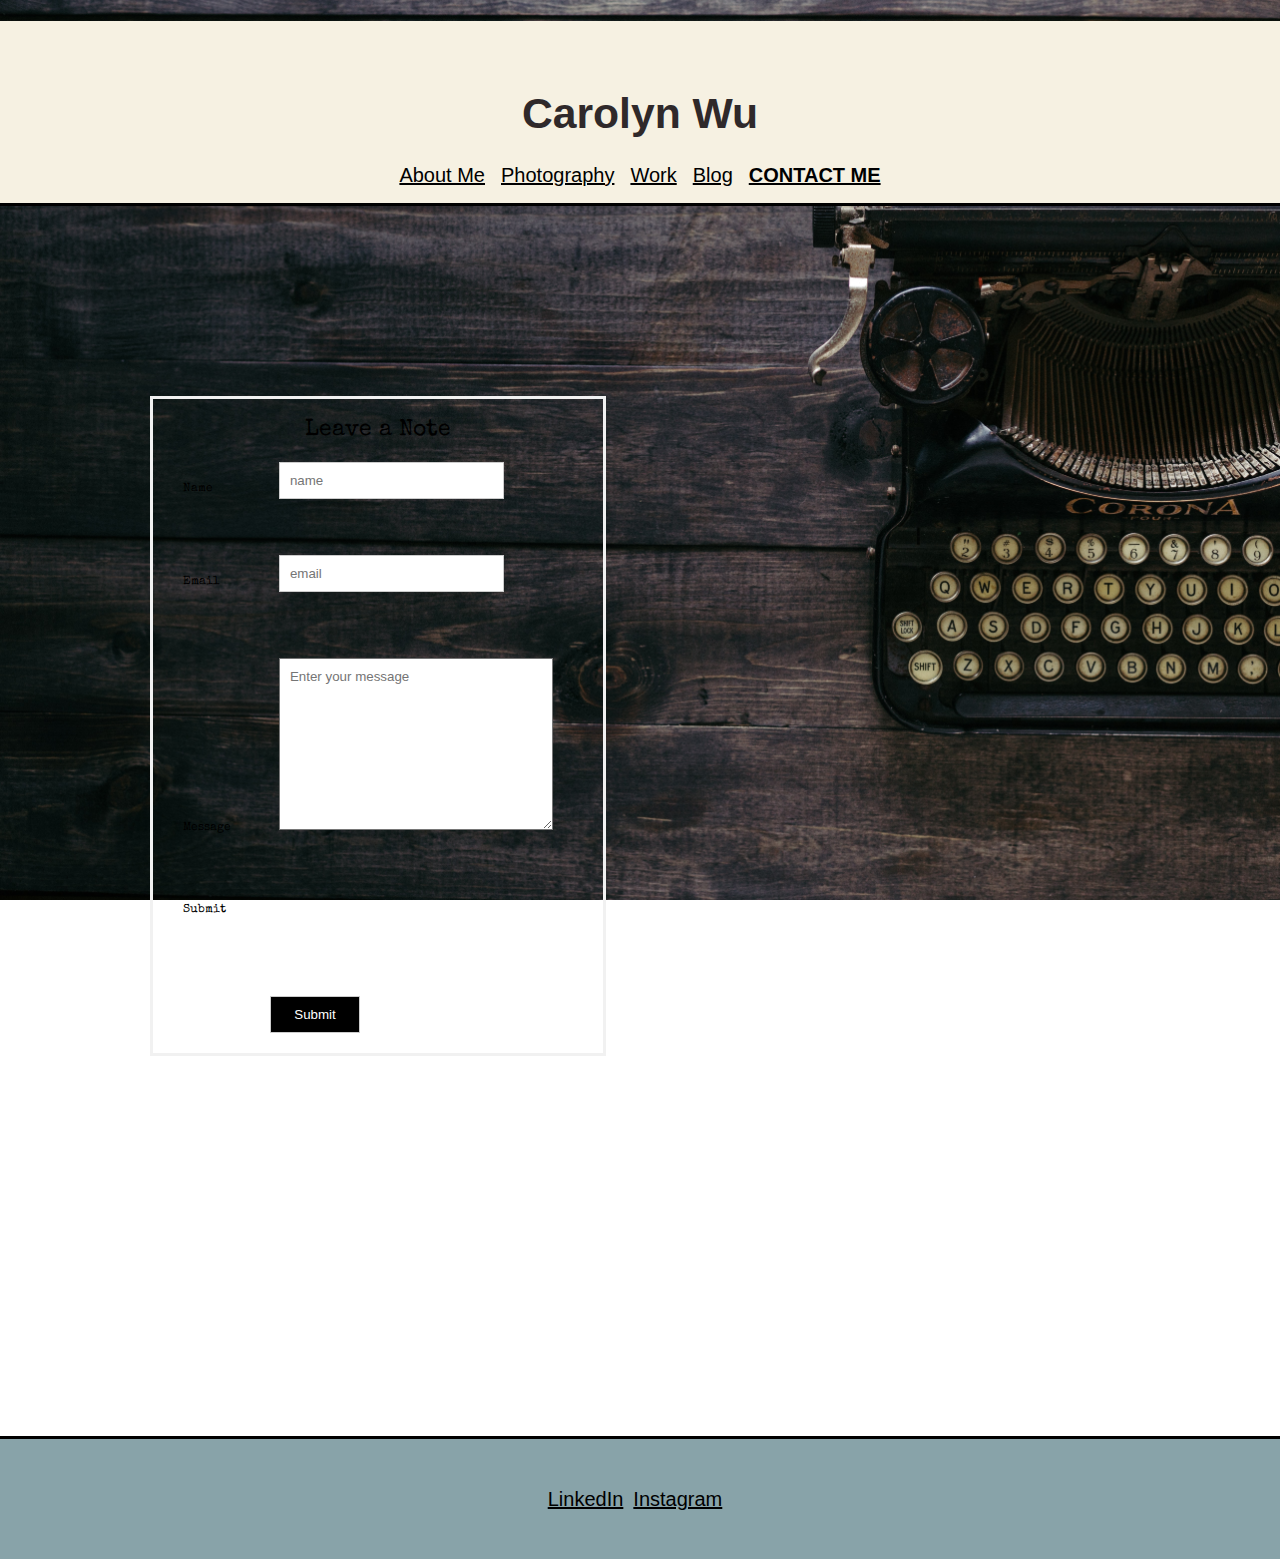
==== commit 6bfa663f: "Update contact.html" ====
--- a/contact.html
+++ b/contact.html
@@ -15,24 +15,19 @@
     <link rel="imgs" type="jpg" href="imgs/DSC_1189.jpg">
     <link rel="imgs" type="jpg" href="imgs/profile.jpg">
     <link rel="imgs" type="jpg" href="imgs/contact_background.jpg">
-    <link rel="imgs" type="jpg" href="imgs/paper1.jpg">
+    <link rel="imgs" type="jpg" href="imgs/instagram.jpg">
+    <link rel="imgs" type="png" href="imgs/facebook.png">
+    <link rel="imgs" type="png" href="imgs/linkedin.png">
     <link rel="imgs" type="jpg" href="imgs/paper2.jpg">
     <link rel="stylesheet" type="text/css" href="css/html5reset.css">
     <link rel="stylesheet" type="text/css" href="css/style.css">
     <link rel="preconnect" href="https://fonts.gstatic.com">
     <link href="https://fonts.googleapis.com/css2?family=Special+Elite&display=swap" rel="stylesheet">
+    
+<link href="https://fonts.googleapis.com/css2?family=Arvo&display=swap" rel="stylesheet">
 	<title>Contact Me</title>
-   <!-- Global site tag (gtag.js) - Google Analytics -->
-<script async src="https://www.googletagmanager.com/gtag/js?id=G-H2JLWMB09L"></script>
-<script>
-  window.dataLayer = window.dataLayer || [];
-  function gtag(){dataLayer.push(arguments);}
-  gtag('js', new Date());
-
-  gtag('config', 'G-H2JLWMB09L');
-</script>
+   
   </head>
-	
 
   <body id = "typewriter"> 
     
@@ -58,17 +53,17 @@
             <legend>Leave a Note</legend>
         
           <div class="cont">
-            <label for = "fullname"> Name </label>
+            <label for = "fullname">Name  </label>
             <input type="text" id = "fullname" placeholder="name" name = "client_name"><br>
         
-            <label for = "email"> Email</label>
+            <label for = "email"> Email</label> 
             <input type = "email" id = "email" placeholder="email" name = "emal"><br>
         
-            <label for = "message">Note</label>
+            <label for = "message"> Message </label>
         
         
             <textarea placeholder="Enter your message" id = "message" name = "msg"></textarea><br>
-        
+            <label id = "givingup" for = "submit"> Submit </label>
             <input type="submit"></input>    
           </div>
         </fieldset>
--- a/css/style.css
+++ b/css/style.css
@@ -273,18 +273,24 @@
   margin: 40px;
   padding: 20px;
   font-size: 14px;
+  
+  border: solid black; 
 }
 #bluelab_description{
   width: 70%;
   margin: 40px;
   padding: 20px;
   font-size: 14px;
+  
+  border: solid black; 
 }
 #yang_description{
   width: 70%;
   margin: 40px;
   padding: 20px;
   font-size: 14px;
+  
+  border: solid black; 
 }
 
 
@@ -456,7 +462,7 @@
 width: 30%; 
 }
 
-@media all and (min-width: 750px){
+@media all and (min-width: 768px){
   
  /* header*/
  
@@ -468,7 +474,6 @@
   font-size: 18px;
 }
 
-/* profile pic flip card*/
 
 .profile{
   width: 80%;
@@ -591,7 +596,7 @@
 }
 
 }
-@media all and (min-width: 1025px){
+@media all and (min-width: 1024px){
 
 .nav_links{
   font-size: 20px; 
@@ -622,6 +627,17 @@
     width: 50%; 
     margin-top: 50px; 
   
+}
+
+/*photography page*/
+.container{
+  
+  display: grid;
+  grid-template-columns: 1fr 1fr 1fr;
+  grid-template-rows: auto auto auto auto;
+  grid-row-gap: 10px;
+  grid-column-gap: 10px;
+  margin: 10px;
 }
 /* work page*/
 
@@ -743,4 +759,7 @@
   .contact{
     animation: dissolve; 
   }
-}
+  #typewriter{
+    background-attachment: scroll;
+  }
+}
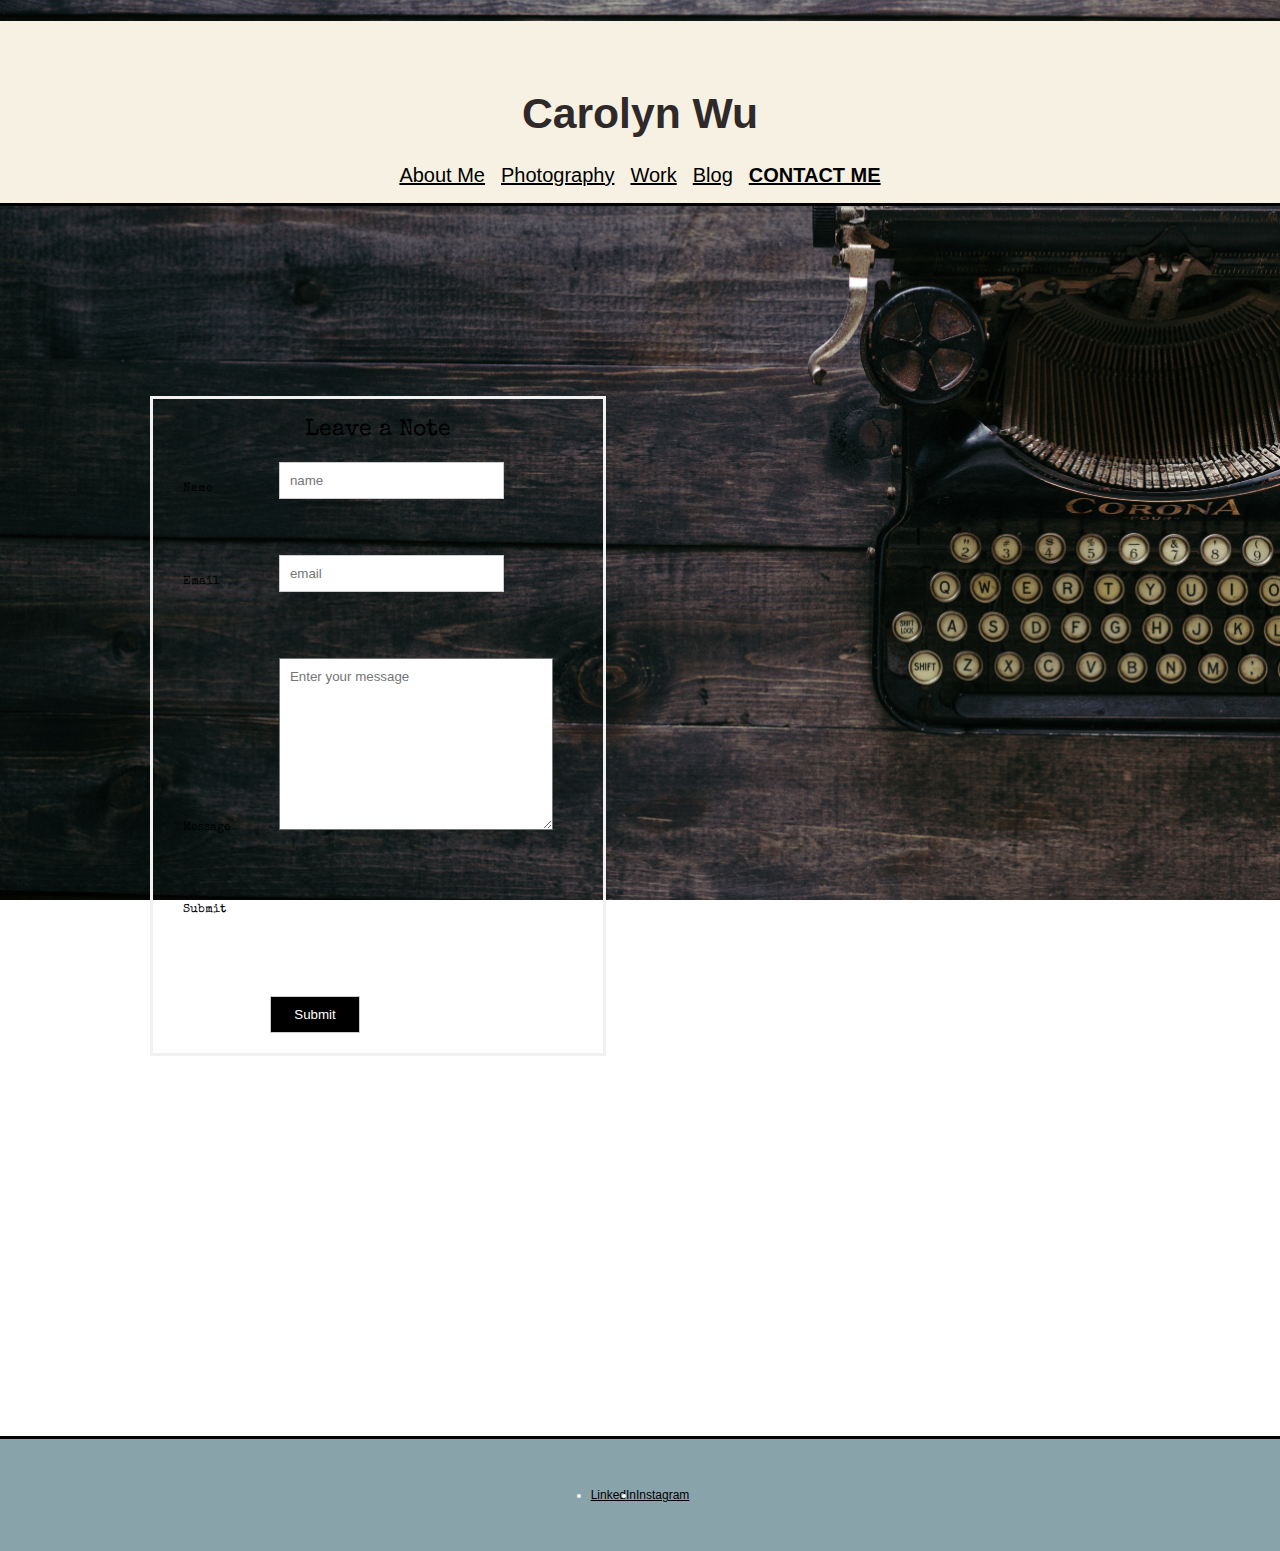
==== commit 4542824f: "Update contact.html" ====
--- a/contact.html
+++ b/contact.html
@@ -76,8 +76,8 @@
     </main>    
     <footer>
       <ul id = "feet">
-        <li id = "foot"><a href = "https://www.linkedin.com/in/carolyn-wu-561365157/">LinkedIn</a></li>
-        <li id = "foot"><a href = "https://www.instagram.com/carrielin10/">Instagram</a></li>
+        <li class = "foot"><a href = "https://www.linkedin.com/in/carolyn-wu-561365157/">LinkedIn</a></li>
+        <li class = "foot"><a href = "https://www.instagram.com/carrielin10/">Instagram</a></li>
       </ul>
       
     </footer>
